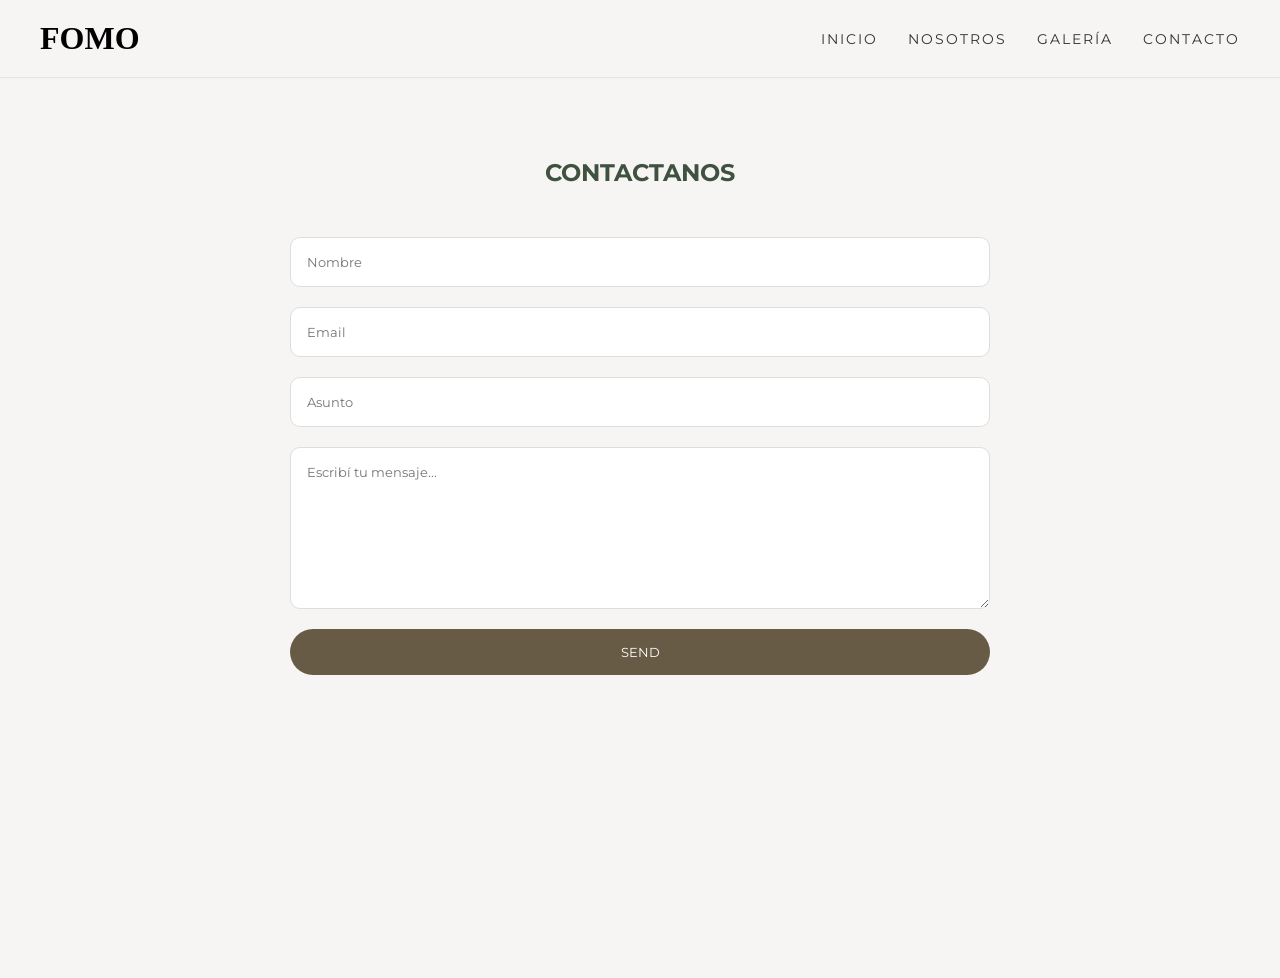
==== proyecto pagina web/FOMO/contacto.html @ 41b5190c "Add files via upload" ====
<!DOCTYPE html>
<html lang="es">

<head>
    <meta charset="UTF-8">
    <meta name="viewport" content="width=device-width, initial-scale=1.0">

    <link href="https://fonts.googleapis.com/css2?family=Montserrat:wght@400;500;700&display=swap" rel="stylesheet">

    <title>Menú FOMO Café</title>

    <link rel="stylesheet" href="styles.css">
</head>

<body>

    <header class="header">

        <div class="container nav">

            <h1 class="logo">FOMO</h1>

            <div class="menu-toggle" id="menu-toggle">
                ☰
            </div>

            <nav id="nav-menu">

                <a href="index.html">INICIO</a>
                <a href="nosotros.html">NOSOTROS</a>
                <a href="galeria.html">GALERÍA</a>
                <a href="contacto.html">CONTACTO</a>
            </nav>

        </div>

    </header>

    <section class="contact-page">

        <h1>CONTACTANOS</h1>

        <form class="contact-form">

            <input type="text" placeholder="Nombre" required>

            <input type="email" placeholder="Email" required>

            <input type="text" placeholder="Asunto">

            <textarea placeholder="Escribí tu mensaje..." rows="8"></textarea>

            <button type="submit">
                SEND
            </button>

        </form>

    </section>
---- proyecto pagina web/FOMO/styles.css ----
* {
     margin: 0;
     padding: 0;
     box-sizing: border-box;
 }

 .hero {
     position: relative;
     height: 85vh;
 }

 .fondo {
     position: absolute;
     width: 100%;
     height: 100%;
     object-fit: cover;
 }

 .hero-content {
     position: absolute;
     top: 30%;
     left: 5%;
     color: white;
     max-width: 500px;
 }

 .buttons {
     margin-top: 25px;
     display: flex;
     gap: 15px;
 }

 .overlay {
     position: absolute;
     width: 100%;
     height: 100%;
     background: rgba(0, 0, 0, 0.25);
 }

 .hero h2 {
     font-family: 'Montserrat', sans-serif;
     font-size: 40px;
     font-weight: bold;
     margin-bottom: 20px;
     line-height: 1.1;
 }

 .hero p {
     font-family: 'Montserrat', sans-serif;
     font-weight: 400;
     margin-bottom: 25px;
 }

 .btn-primary {
     padding: 12px 25px;
     background: #5f513aee;
     border: none;
     color: white;
     border-radius: 25px;
     font-family: 'Montserrat', sans-serif;
     font-weight: 400;
     text-decoration: none;
     cursor: pointer;
     transition: 0.3s;
 }

 .btn-secondary {
     padding: 12px 25px;
     background: transparent;
     border: 1px solid white;
     color: white;
     border-radius: 25px;
     font-family: 'Montserrat', sans-serif;
     font-weight: 600;
 }

 nav {
     display: flex;
     justify-content: flex-end;
     width: 100%;
     gap: 30px;

     position: static;
     z-index: 1000;
     height: auto;
     background: transparent;
 }

 nav.active {
     right: 0;
 }

 .container {
     max-width: 1400px;
     margin: 0 auto;
     padding: 0 40px;
 }

 .header {
     background-color: #f7f4f4;
     border-bottom: 1px solid #e5e5e5;
 }

 .container.nav {
     display: flex;
     align-items: center;
     justify-content: space-between;
     padding: 20px 40px;
 }

 nav a {
     text-decoration: none;
     color: #333;
     font-family: 'Montserrat', sans-serif;
     font-size: 14px;
     letter-spacing: 2px;
 }


 .copyright {
     width: 100%;
     text-align: center;
     padding: 25px 0;
     margin-top: 40px;
     border-top: 1px solid #d9d9d9;

     font-family: 'Montserrat', sans-serif;
     font-size: 13px;
     color: #555;
 }

 .modal {
     display: none;
     position: fixed;
     top: 0;
     left: 0;
     width: 100%;
     height: 100%;
     z-index: 3000;
     background: rgba(0, 0, 0, 0.45);
     justify-content: center;
     align-items: center;
 }

 .modal-content {

     background: white;
     width: 350px;
     padding: 40px;
     border-radius: 20px;
     display: flex;
     flex-direction: column;
     gap: 15px;
     position: relative;
     font-family: 'Montserrat', sans-serif;
 }

 .modal-content h2 {
     text-align: center;
     margin-bottom: 10px;
     color: #2b2b2b;
 }

 .modal-content input {

     padding: 14px;
     border-radius: 10px;
     border: 1px solid #ddd;
     outline: none;
     font-family: 'Montserrat', sans-serif;
 }

 .login-btn {

     padding: 14px;
     border: none;
     border-radius: 30px;
     background: #3F523F;
     color: white;
     font-family: 'Montserrat', sans-serif;
     cursor: pointer;
     transition: 0.3s;
 }

 .close-btn {

     position: absolute;
     top: 15px;
     right: 20px;
     font-size: 24px;
     cursor: pointer;
 }

 .register-text {
     text-align: center;
     font-size: 14px;
 }

 .register-text a {

     color: #3F523F;
     text-decoration: none;
     font-weight: 600;
 }

 @media (max-width: 768px) {

     .hero {
         height: 100vh;
         overflow: hidden;
     }

     .fondo {
         width: 100%;
         height: 100%;
         object-fit: cover;
         object-position: center;
     }

     .hero-content {
         position: absolute;
         top: 55%;
         left: 50%;
         transform: translate(-50%, -50%);

         width: 90%;
         text-align: center;

         display: flex;
         flex-direction: column;
         align-items: center;
         justify-content: center;
     }

     .hero h2 {
         font-size: 32px;
         line-height: 1;
         margin-bottom: 20px;
     }

     .hero p {
         font-size: 16px;
         line-height: 1.5;
         margin-bottom: 25px;
     }

     .buttons {
         display: flex;
         flex-direction: row;
         justify-content: center;
         align-items: center;
         gap: 12px;
         flex-wrap: wrap;
     }

     .btn-primary,
     .btn-secondary {
         padding: 12px 22px;
         font-size: 14px;
     }
 }

 @media (min-width: 769px) and (max-width: 1024px) {

     .hero {
         height: 100vh;
     }

     .hero-content {
         position: absolute;
         top: 52%;
         left: 50%;
         transform: translate(-50%, -50%);

         width: 80%;
         text-align: center;

         display: flex;
         flex-direction: column;
         align-items: center;
     }

     .hero h2 {
         font-size: 58px;
         line-height: 1;
         margin-bottom: 25px;
     }

     .hero p {
         font-size: 18px;
         line-height: 1.5;
         margin-bottom: 30px;
     }

     .buttons {
         display: flex;
         justify-content: center;
         gap: 15px;
     }
 }

 .features {
     background: #f7f4f4;
     padding: 50px 8%;
     display: flex;
     justify-content: space-between;
     align-items: flex-start;
     gap: 40px;
 }

 .feature-item {
     width: 33%;
     text-align: center;

     display: flex;
     flex-direction: column;
     align-items: center;
 }

 .icon {
     font-size: 40px;
     margin-bottom: 20px;
     color: #4a4a4a;
 }

 .feature-image img {
     width: 170px;
     height: 170px;
     object-fit: cover;
     margin-bottom: 15px;
     border-radius: 10px;
 }

 .feature-item h3 {
     font-family: 'Montserrat', sans-serif;
     font-size: 14px;
     letter-spacing: 2px;
     color: #2b2b2b;
     margin-bottom: 5px;
 }


 .feature-item p {
     font-family: 'Montserrat', sans-serif;
     font-size: 12px;
     color: #555;
     line-height: 1.6;
 }

 @media (max-width: 768px) {

     .features {
         flex-direction: column;
         align-items: center;
     }

     .feature-item {
         width: 100%;
         margin-bottom: 40px;
     }
 }

 .about {
     display: flex;
     justify-content: space-between;
     align-items: center;

     padding: 80px 8%;
     gap: 60px;

     background: #3F523F
 }

 .about-text {
     width: 60%;
 }

 .about-text h2 {
     font-family: 'Montserrat', sans-serif;
     font-size: 14px;
     letter-spacing: 3px;
     color: white;

     margin-bottom: 20px;
 }

 .about-text h3 {
     font-family: 'Alice', serif;
     font-size: 38px;
     font-weight: bold;

     color: white;

     margin-bottom: 25px;
 }

 .about-text p {
     font-family: 'Montserrat', sans-serif;

     font-size: 15px;
     line-height: 1.8;

     color: white;

     margin-bottom: 15px;
 }

 .about-image {
     width: 35%;
 }

 .about-image img {
     width: 100%;
     height: 350px;

     object-fit: cover;
     border-radius: 8px;
 }


 @media (max-width: 768px) {

     .about {
         flex-direction: column;
         padding: 60px 20px;
     }

     .about-text {
         width: 100%;
         text-align: center;
     }

     .about-image {
         width: 100%;
     }

     .about-text h3 {
         font-size: 28px;
     }

 }

 .canned-coffee {
     background: #f7f4f4;
     padding: 30px 8%;
     display: flex;
     align-items: flex-start;
     justify-content: space-between;
     gap: 10px;
 }

 .coffee-left {
     width: 30%;
     margin-right: -30px;
     display: flex;
     align-items: stretch;
 }

 .coffee-left img {
     width: 100%;
     height: 420px;
     object-fit: contain;
 }

 .coffee-info {
     width: 30%;
 }

 .coffee-info h2 {
     font-family: 'Montserrat', sans-serif;
     font-size: 28px;
     font-weight: 700;
     color: #2f4a34;
     margin-bottom: 30px;
     line-height: 1.2;
 }

 .benefit {
     margin-bottom: 30px;
 }

 .benefit h3 {
     font-family: 'Montserrat', sans-serif;
     font-size: 16px;
     font-weight: 600;
     color: #2f4a34;
     margin-bottom: 6px;
 }

 .benefit p {
     font-family: 'Montserrat', sans-serif;
     font-size: 13px;
     font-weight: 400;
     color: #222;
 }

 .coffee-gallery {
     width: 58%;
     display: flex;
     gap: 30px;
 }

 .gallery-item {
     width: 31%;
     padding-left: 28px;
     border-left: 1px solid #5f513aee;
 }

 .gallery-item img {
     width: 100%;
     height: 210px;
     object-fit: cover;
     border-radius: 10px;
     margin-bottom: 18px;
 }

 .gallery-item p {
     font-family: 'Montserrat', sans-serif;
     font-size: 13px;
     font-weight: 400;
     line-height: 1.5;
     color: #222;
 }

 @media (max-width: 768px) {

     .canned-coffee {
         flex-direction: column;
         align-items: center;
         text-align: center;
         padding: 40px 20px;
         gap: 35px;
     }

     .coffee-left,
     .coffee-info,
     .coffee-gallery {
         width: 100%;
         margin-right: 0;
     }

     .coffee-left {
         justify-content: center;
     }

     .coffee-left img {
         width: 180px;
         height: auto;
     }

     .coffee-info h2 {
         font-size: 20px;
         margin-bottom: 20px;
     }

     .benefit {
         margin-bottom: 20px;
     }

     .benefit h3 {
         font-size: 14px;
     }

     .benefit p {
         font-size: 12px;
     }

     .coffee-gallery {
         flex-direction: column;
         gap: 25px;
     }

     .gallery-item {
         width: 100%;
         padding-left: 0;
         padding-top: 20px;
         border-left: none;
         border-top: 1px solid #5f513aee;
     }

     .gallery-item img {
         height: 190px;
     }

     .gallery-item p {
         font-size: 12px;
     }
 }

 .gallery-section {
     background: #3F523F;
     padding: 70px 5%;
 }

 .gallery-container {
     display: flex;
     align-items: center;
     gap: 20px;
 }

 .arrow {
     background: white;
     border: none;

     width: 45px;
     height: 45px;

     border-radius: 50%;

     cursor: pointer;

     font-size: 20px;

     color: #3F523F;

     flex-shrink: 0;

     transition: 0.3s;
 }

 .arrow:hover {
     background: #ddd;
 }

 .gallery-track {
     display: flex;
     gap: 20px;

     overflow-x: auto;
     scroll-behavior: smooth;

     width: 70%;
 }

 .gallery-track::-webkit-scrollbar {
     display: none;
 }

 .gallery-track img {
     width: 220px;
     height: 220px;

     object-fit: cover;

     border-radius: 10px;

     flex-shrink: 0;
 }

 .instagram-box {
     width: 20%;
 }

 .instagram-box p {
     font-family: 'Montserrat', sans-serif;

     font-size: 12px;
     letter-spacing: 2px;

     color: white;

     margin-bottom: 20px;
 }

 .instagram-btn {
     display: inline-block;

     padding: 14px 28px;

     border-radius: 30px;

     background: #5f513aee;

     color: white;

     text-decoration: none;

     font-family: 'Montserrat', sans-serif;

     font-size: 13px;

     transition: 0.3s;
 }

 .instagram-btn:hover {
     background: #2f2f2f;
 }


 @media (max-width: 768px) {

     .gallery-container {
         flex-direction: column;
     }

     .gallery-track {
         width: 100%;
     }

     .gallery-track img {
         width: 180px;
         height: 180px;
     }

     .instagram-box {
         width: 100%;
         text-align: center;
     }

     .arrow {
         display: none;
     }
 }

 .contact-section {

     display: flex;
     justify-content: space-between;
     align-items: flex-start;
     gap: 60px;
     padding: 80px 8%;
     background: #e5e5e5;
     border-top: 1px solid #d0d0d0;
 }

 .map-container {
     width: 40%;
 }

 .map-container iframe {
     border-radius: 12px;
 }

 .address {

     margin-top: 15px;
     font-family: 'Montserrat', sans-serif;
     font-size: 14px;
     color: #2b2b2b;
     line-height: 1.6;
 }

 .contact-info {
     width: 50%;
     display: flex;
     align-items: flex-start;
     gap: 80px;
 }

 .vertical-line {

     width: 1px;
     height: 140px;

     background: #5f513aee;

     opacity: 0.5;
 }

 .info-block h3 {

     font-family: 'Montserrat', sans-serif;

     font-size: 13px;

     letter-spacing: 3px;

     margin-bottom: 20px;

     color: #09693a;
 }

 .info-block p {

     font-family: 'Montserrat', sans-serif;

     font-size: 14px;

     line-height: 2;

     color: #444;
 }

 @media (max-width: 768px) {

     .contact-section {

         flex-direction: column;

         padding: 60px 20px;
     }

     .map-container,
     .contact-info {

         width: 100%;
     }

     .contact-info {

         flex-direction: column;

         gap: 30px;
     }

     .vertical-line {
         display: none;
     }
 }

 .menu-page {
     background: #f7f4f4;
     min-height: 100vh;
     padding: 80px 8%;
 }

 .menu-page h1 {
     font-family: 'Montserrat', sans-serif;
     text-align: center;
     color: #3F523F;
     margin-bottom: 60px;
     font-size: 42px;
 }

 .menu-category {
     margin-bottom: 50px;
 }

 .menu-category h2 {
     color: #5f513aee;
     border-bottom: 2px solid #5f513aee;
     padding-bottom: 10px;
     margin-bottom: 20px;
     font-family: 'Montserrat', sans-serif;
 }

 .menu-item {
     display: flex;
     justify-content: space-between;
     padding: 15px 0;
     border-bottom: 1px solid #ddd;
     font-family: 'Montserrat', sans-serif;
 }

 .menu-toggle {
     display: none;
     font-size: 30px;
     cursor: pointer;
     color: #111;
 }

 @media (max-width: 1024px) {

     .menu-toggle {
         display: block;
     }

     #nav-menu {
         position: fixed;
         top: 0;
         right: -100%;
         width: 220px;
         height: 100vh;
         background: white;
         display: flex;
         flex-direction: column;
         padding-top: 100px;
         padding-left: 40px;
         gap: 25px;
         transition: 0.3s;
         justify-content: flex-start;
     }

     #nav-menu.active {
         right: 0;
     }
 }

 .contact-page {

     min-height: 100vh;
     background: #f7f4f4;
     padding: 80px 8%;
     display: flex;
     flex-direction: column;
     align-items: center;
 }

 .contact-page h1 {

     font-family: 'Montserrat', sans-serif;
     color: #3F523F;
     margin-bottom: 50px;
 }

 .contact-form {

     width: 100%;
     max-width: 700px;
     display: flex;
     flex-direction: column;
     gap: 20px;
 }

 .contact-form input,
 .contact-form textarea {

     padding: 16px;
     border: 1px solid #ddd;
     border-radius: 10px;
     font-family: 'Montserrat', sans-serif;
 }

 .contact-form button {

     background: #5f513aee;
     color: white;
     border: none;
     padding: 15px;
     border-radius: 30px;
     font-family: 'Montserrat', sans-serif;
     cursor: pointer;
 }

 @media (max-width: 1024px) {

     .contact-page {

         padding: 70px 40px;
     }

     .contact-page h1 {

         font-size: 38px;
         text-align: center;
     }

     .contact-form {

         max-width: 100%;
     }

 }

 @media (max-width: 768px) {

     .contact-page {

         padding: 60px 20px;
     }

     .contact-page h1 {

         font-size: 30px;
         margin-bottom: 35px;
         text-align: center;
     }

     .contact-form {

         width: 100%;
     }

     .contact-form input,
     .contact-form textarea {

         padding: 14px;
         font-size: 14px;
     }

     .contact-form button {

         width: 100%;
         padding: 14px;
         font-size: 14px;
     }

 }

 .about-fomo {
     display: flex;
     align-items: center;
     justify-content: center;
     gap: 70px;
     padding: 100px 10%;
     background: #415a46;
 }

 .about-image {
     flex: 1;
 }

 .about-image img {
     width: 100%;
     max-width: 450px;
     height: 550px;
     object-fit: cover;
     border-radius: 15px;
 }

 .about-content {
     flex: 1.2;
     color: white;
 }

 .about-content h4 {
     font-family: 'Montserrat', sans-serif;
     font-size: 14px;
     letter-spacing: 4px;
     margin-bottom: 15px;
 }

 .about-content h2 {
     font-size: 52px;
     margin-bottom: 25px;
     font-family: 'Montserrat', sans-serif;
 }

 .about-content p {
     font-family: 'Montserrat', sans-serif;
     font-size: 18px;
     line-height: 1.8;
     margin-bottom: 18px;
 }

 .owner-section {
     margin-top: 35px;
     padding-top: 25px;
     border-top: 1px solid rgba(255, 255, 255, 0.3);
 }

 .owner-text h3 {
     font-size: 28px;
     margin-bottom: 15px;
 }

 @media (max-width:768px) {

     .about-fomo {
         flex-direction: column;
         text-align: center;
         gap: 40px;
         padding: 70px 20px;
     }

     .about-image img {
         max-width: 320px;
         height: auto;
     }

     .about-content h2 {
         font-size: 36px;
     }

     .about-content p {
         font-size: 16px;
     }

     .owner-text h3 {
         font-size: 24px;
     }

 }

 .gallery-section {
     padding: 100px 8%;
     background: #f8f6f4;
     text-align: center;
 }

 .gallery-section h2 {
     font-family: 'Montserrat', sans-serif;
     font-size: 60px;
     font-weight: 700;
     color: #415a46;
     margin-bottom: 10px;
 }

 .gallery-section p {
     font-family: 'Montserrat', sans-serif;
     color: #666;
     margin-bottom: 50px;
 }

 .gallery-grid {
     display: grid;
     grid-template-columns: repeat(3, 1fr);
     gap: 25px;
 }

 .gallery-grid img {
     width: 100%;
     height: 350px;
     object-fit: cover;
     border-radius: 18px;
     transition: 0.3s ease;
     box-shadow: 0 8px 20px rgba(0, 0, 0, 0.12);
 }

 .gallery-grid img:hover {
     transform: translateY(-5px);
 }

 @media(max-width:768px) {

     .gallery-grid {
         grid-template-columns: 1fr;
     }

     .gallery-grid img {
         height: 250px;
     }

 }
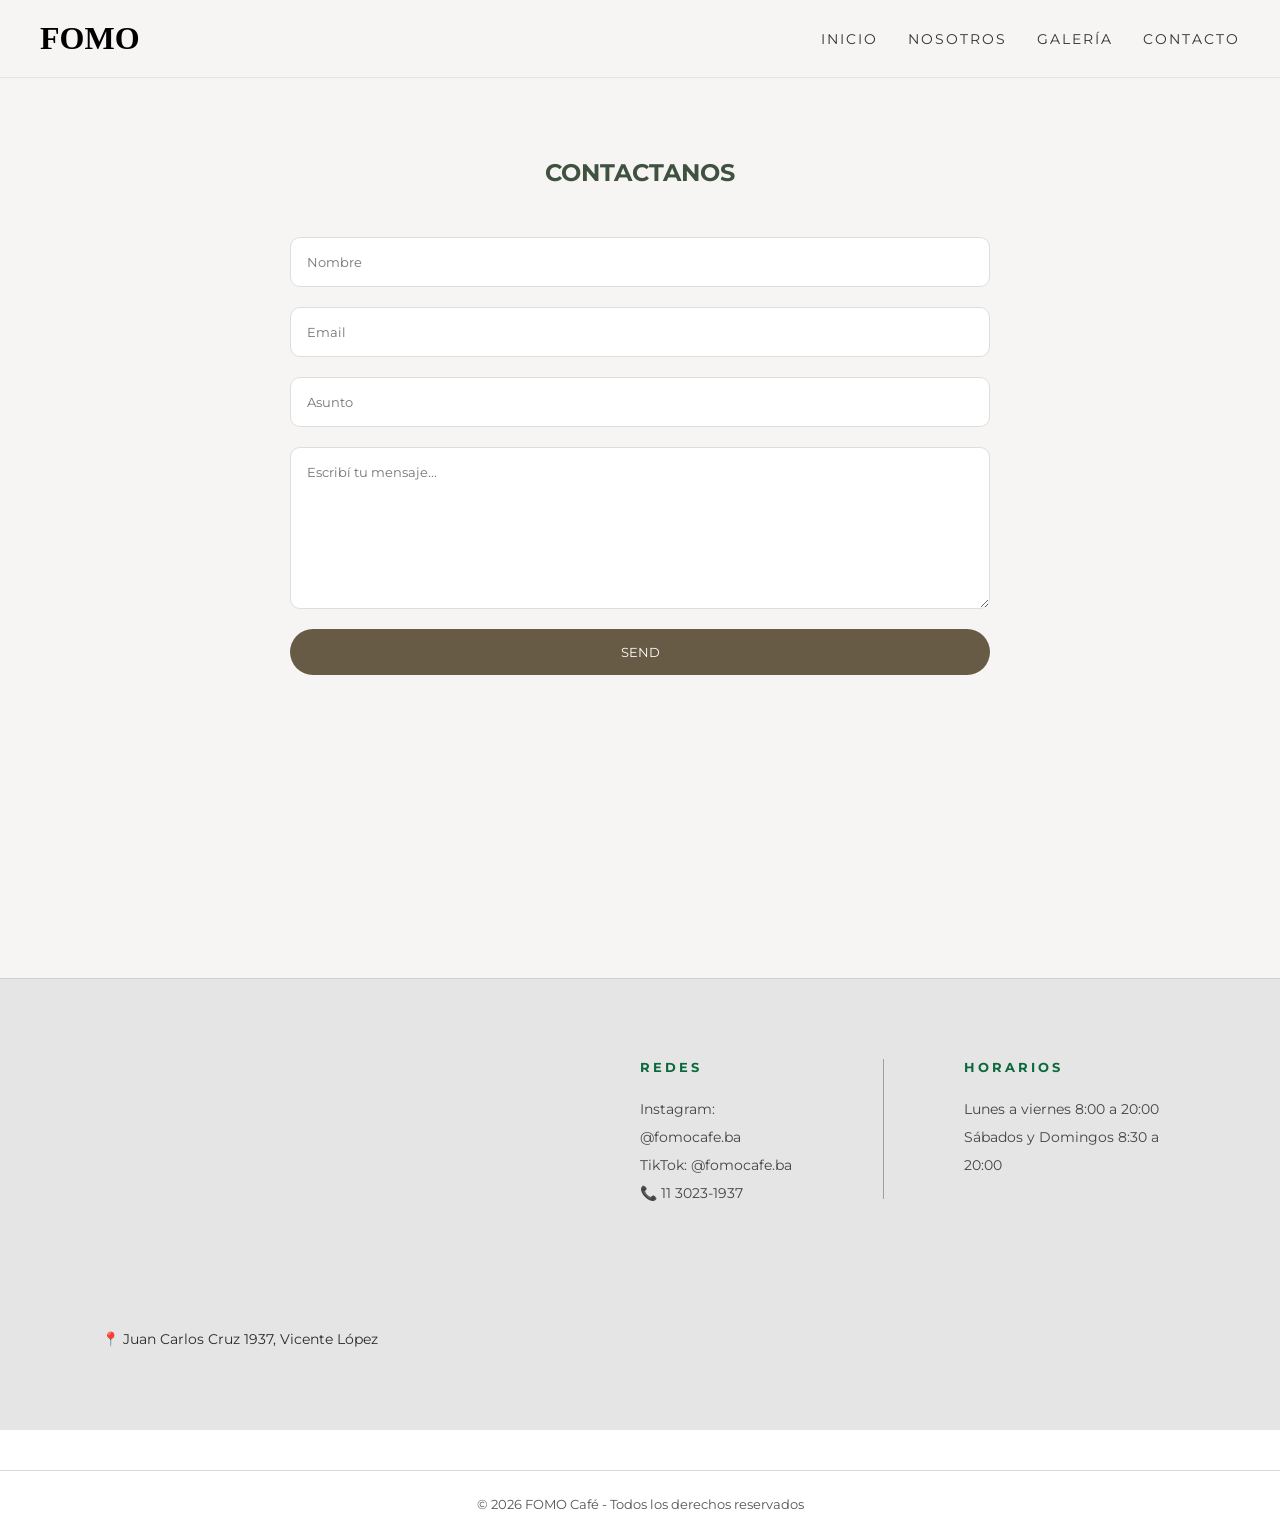
==== commit 5be2defc: "Add files via upload" ====
--- a/proyecto pagina web/FOMO/contacto.html
+++ b/proyecto pagina web/FOMO/contacto.html
@@ -9,6 +9,7 @@
 
     <title>Menú FOMO Café</title>
 
+    <script src="script.js" defer></script>
     <link rel="stylesheet" href="styles.css">
 </head>
 
@@ -40,7 +41,7 @@
 
         <h1>CONTACTANOS</h1>
 
-        <form class="contact-form">
+        <form class="contact-form" id="contactForm">
 
             <input type="text" placeholder="Nombre" required>
 
@@ -54,6 +55,52 @@
                 SEND
             </button>
 
+            <p id="contactMensaje"
+                style="display:none; text-align:center; margin-top:15px; font-family:'Montserrat',sans-serif; font-weight:bold;">
+            </p>
+
         </form>
 
-    </section>+    </section>
+    <footer class="contact-section">
+
+        <div class="map-container">
+
+            <iframe src="https://www.google.com/maps?q=FOMO+cafe+Vicente+Lopez&output=embed" width="100%" height="250"
+                style="border:0;" allowfullscreen="" loading="lazy">
+            </iframe>
+
+            <p class="address">
+                📍 Juan Carlos Cruz 1937, Vicente López
+            </p>
+
+        </div>
+
+        <div class="contact-info">
+
+            <div class="info-block">
+
+                <h3>REDES</h3>
+
+                <p>Instagram: @fomocafe.ba</p>
+                <p>TikTok: @fomocafe.ba</p>
+                <p>📞 11 3023-1937</p>
+
+            </div>
+
+            <div class="vertical-line"></div>
+
+            <div class="info-block">
+
+                <h3>HORARIOS</h3>
+
+                <p>Lunes a viernes 8:00 a 20:00</p>
+                <p>Sábados y Domingos 8:30 a 20:00</p>
+
+            </div>
+    </footer>
+
+    <div class="copyright">
+        © 2026 FOMO Café - Todos los derechos reservados
+    </div>
+    </footer>
--- a/proyecto pagina web/FOMO/styles.css
+++ b/proyecto pagina web/FOMO/styles.css
@@ -412,7 +412,6 @@
  .about-image img {
      width: 100%;
      height: 350px;
-
      object-fit: cover;
      border-radius: 8px;
  }
@@ -601,25 +600,14 @@
  .arrow {
      background: white;
      border: none;
-
      width: 45px;
      height: 45px;
-
      border-radius: 50%;
-
      cursor: pointer;
-
      font-size: 20px;
-
      color: #3F523F;
-
      flex-shrink: 0;
-
      transition: 0.3s;
- }
-
- .arrow:hover {
-     background: #ddd;
  }
 
  .gallery-track {
@@ -876,6 +864,121 @@
      }
  }
 
+ .menu-controls {
+
+     padding: 35px 50px;
+     margin-bottom: 60px;
+     border-bottom: 1px solid #ddd;
+
+ }
+
+ .menu-title {
+     color: #7A6247;
+     font-family: 'Montserrat', sans-serif;
+     font-size: 38px;
+     letter-spacing: 3px;
+     text-align: center;
+     margin-bottom: 50px;
+
+ }
+
+ .menu-toolbar {
+
+     display: flex;
+     flex-wrap: wrap;
+     justify-content: space-between;
+     align-items: flex-start;
+
+ }
+
+ .filters {
+
+     display: flex;
+     flex-wrap: nowrap;
+     gap: 10px;
+     margin-bottom: 45px;
+
+ }
+
+ .filters button {
+     background: transparent;
+     color: #3F523F;
+     border: 2px solid #3F523F;
+     padding: 12px 24px;
+     border-radius: 30px;
+     font-size: 14px;
+     font-weight: 500;
+
+ }
+
+ .filters button:hover {
+     background: #3F523F;
+     color: white;
+
+ }
+
+ .filters button.active {
+     background: #3F523F;
+     color: white;
+
+ }
+
+ #searchInput {
+     width: 240px;
+     padding: 12px 20px;
+     border: 2px solid #d9d9d9;
+     border-radius: 30px;
+     background: white;
+ }
+
+ .search-container {
+     display: flex;
+     justify-content: flex-end;
+     margin-bottom: 25px;
+ }
+
+ #searchInput::placeholder {
+     color: #888;
+
+ }
+
+ @media (max-width: 768px) {
+
+     .menu-controls {
+         padding: 30px 20px;
+         margin-bottom: 40px;
+     }
+
+     .menu-title {
+         font-size: 30px;
+         margin-bottom: 30px;
+         letter-spacing: 2px;
+     }
+
+     .search-container {
+         justify-content: center;
+         margin-bottom: 25px;
+     }
+
+     #searchInput {
+         width: 100%;
+         max-width: 320px;
+     }
+
+     .filters {
+         flex-wrap: wrap;
+         justify-content: center;
+         gap: 12px;
+         margin-bottom: 25px;
+     }
+
+     .filters button {
+         padding: 10px 18px;
+         font-size: 13px;
+     }
+
+ }
+
  .contact-page {
 
      min-height: 100vh;
@@ -938,6 +1041,15 @@
      .contact-form {
 
          max-width: 100%;
+     }
+
+     #contact-message {
+         display: none;
+         margin-top: 20px;
+         text-align: center;
+         font-family: 'Montserrat', sans-serif;
+         font-size: 15px;
+         font-weight: 600;
      }
 
  }
@@ -1062,13 +1174,13 @@
 
  }
 
- .gallery-section {
+ .gallery-page {
      padding: 100px 8%;
      background: #f8f6f4;
      text-align: center;
  }
 
- .gallery-section h2 {
+ .gallery-page h2 {
      font-family: 'Montserrat', sans-serif;
      font-size: 60px;
      font-weight: 700;
@@ -1076,7 +1188,7 @@
      margin-bottom: 10px;
  }
 
- .gallery-section p {
+ .gallery-page p {
      font-family: 'Montserrat', sans-serif;
      color: #666;
      margin-bottom: 50px;
@@ -1095,13 +1207,44 @@
      border-radius: 18px;
      transition: 0.3s ease;
      box-shadow: 0 8px 20px rgba(0, 0, 0, 0.12);
+     cursor: pointer;
  }
 
  .gallery-grid img:hover {
      transform: translateY(-5px);
  }
 
- @media(max-width:768px) {
+ .image-modal {
+     display: none;
+     position: fixed;
+     top: 0;
+     left: 0;
+     width: 100%;
+     height: 100%;
+     background: rgba(0, 0, 0, 0.9);
+     justify-content: center;
+     align-items: center;
+     z-index: 9999;
+ }
+
+ .image-modal img {
+     max-width: 85%;
+     max-height: 85%;
+     border-radius: 15px;
+     box-shadow: 0 0 30px rgba(255, 255, 255, 0.2);
+ }
+
+ .close-image {
+     position: absolute;
+     top: 20px;
+     right: 35px;
+     color: white;
+     font-size: 45px;
+     cursor: pointer;
+     font-weight: bold;
+ }
+
+ @media (max-width:768px) {
 
      .gallery-grid {
          grid-template-columns: 1fr;
@@ -1111,4 +1254,90 @@
          height: 250px;
      }
 
+     .image-modal img {
+         max-width: 95%;
+         max-height: 75%;
+     }
+
+     .close-image {
+         font-size: 35px;
+         top: 15px;
+         right: 20px;
+     }
+
+ }
+
+ .rating-section {
+     background: #f7f4f4;
+     padding: 20px 20px;
+     text-align: center;
+
+     display: flex;
+     flex-direction: column;
+     align-items: center;
+ }
+
+ .rating-section h2 {
+     font-family: 'Montserrat', sans-serif;
+     font-size: 20px;
+     color: #3F523F;
+     margin-bottom: 5px;
+ }
+
+ .rating-section p {
+     font-family: 'Montserrat', sans-serif;
+     font-size: 13px;
+     color: #666;
+     margin-bottom: 10px;
+ }
+
+ .stars {
+     display: flex;
+     justify-content: center;
+     align-items: center;
+     gap: 6px;
+
+     font-size: 34px;
+     color: #cfcfcf;
+     cursor: pointer;
+ }
+
+ .star.active {
+     color: #f5b301;
+     transform: scale(1.1);
+ }
+
+ #ratingMessage {
+     margin-top: 10px;
+     font-family: 'Montserrat', sans-serif;
+     font-size: 14px;
+     font-weight: 600;
+     color: #3F523F;
+ }
+
+ @media (max-width:768px) {
+
+     .rating-section {
+         padding: 18px 15px;
+     }
+
+     .rating-section h2 {
+         font-size: 18px;
+     }
+
+     .rating-section p {
+         font-size: 12px;
+         margin-bottom: 8px;
+     }
+
+     .stars {
+         font-size: 28px;
+         gap: 4px;
+     }
+
+     #ratingMessage {
+         font-size: 13px;
+         margin-top: 8px;
+     }
+
  }
